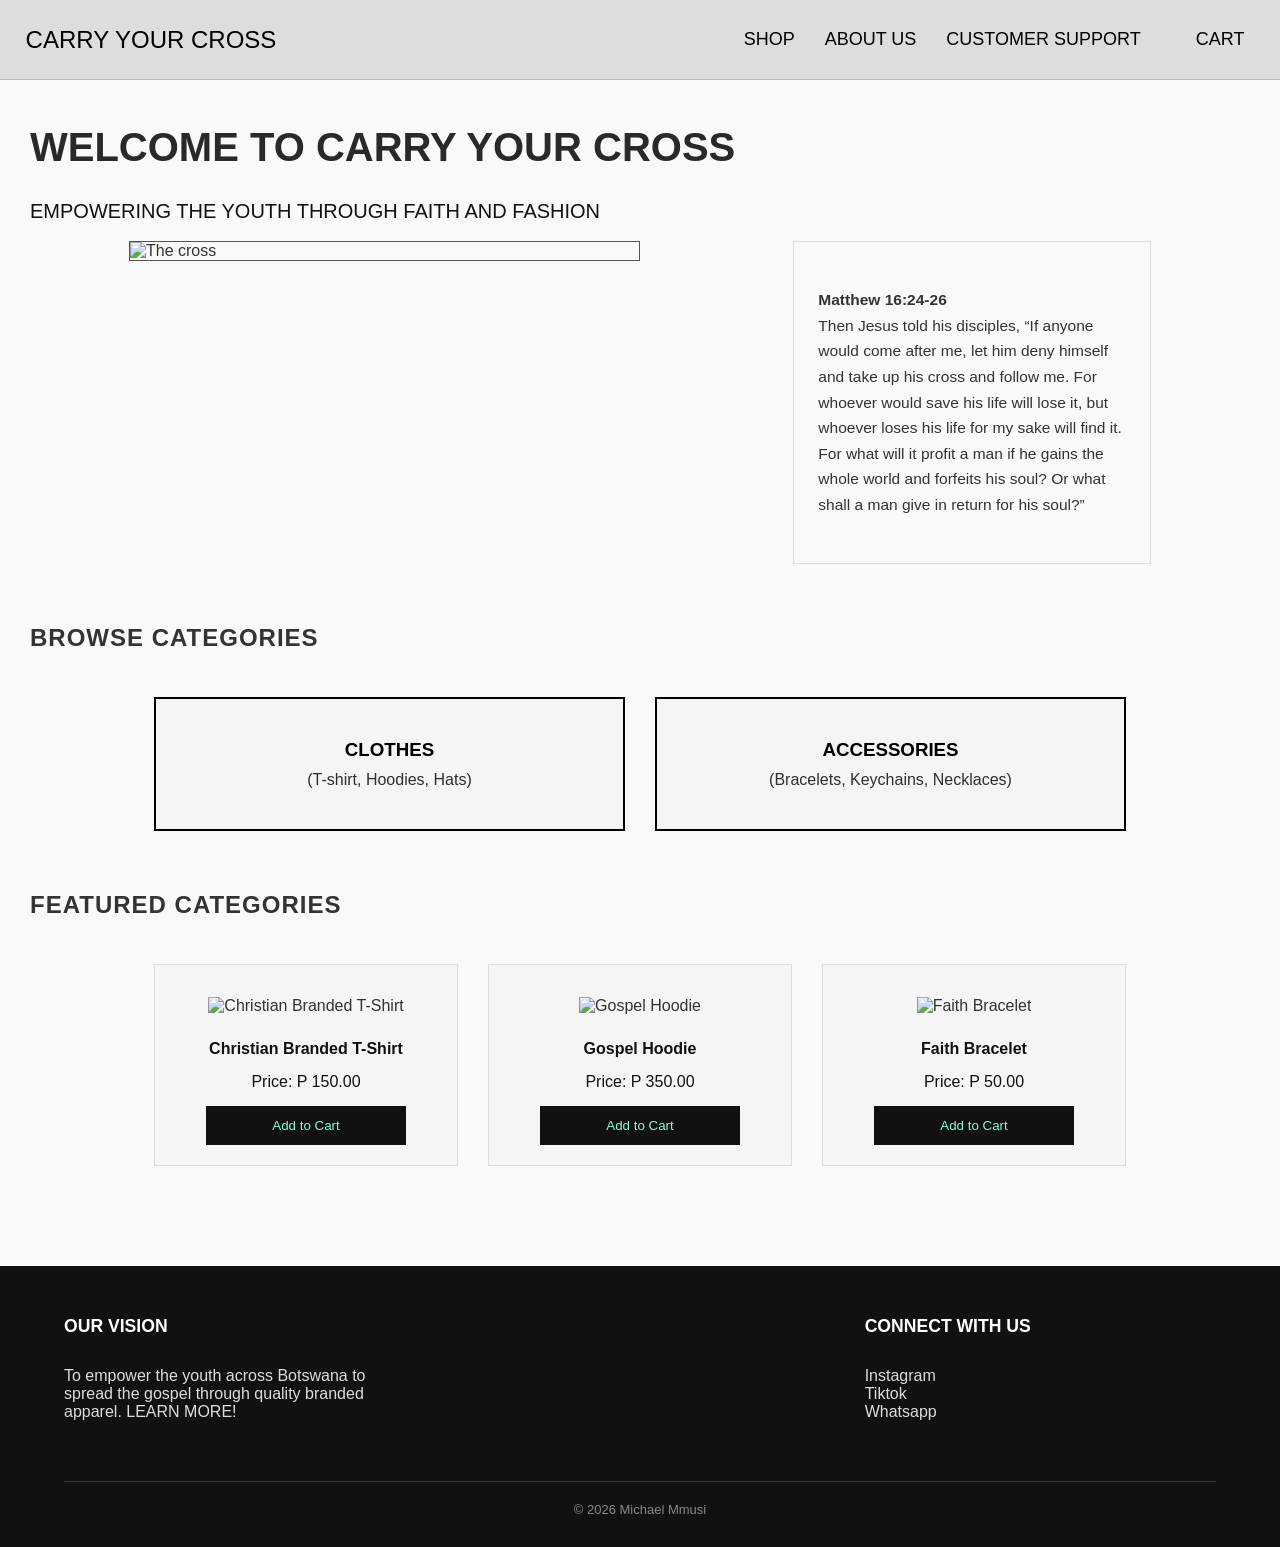
==== index.html @ c4ff5cf4 "add all pages" ====
<!DOCTYPE html>
<html lang="en">
<head>
    <meta charset="UTF-8">
    <meta name="viewport" content="width=device-width, initial-scale=1.0">
    <title>Carry Your Cross - Home</title>
    <link rel="stylesheet" href="styles.css">    
</head>
<body>
    <header>
        <div class="header-container">
            <a href="index.html" class="logo">CARRY YOUR CROSS</a>
            
            <nav>
                <a href="Store.html">SHOP</a> 
                <a href="about.html">ABOUT US</a> 
                <a href="contact us.html">CUSTOMER SUPPORT</a>
                <a href="cart.html" class="cart">CART</a>
            </nav>
        </div>
    </header>

    <main>
        <h1>WELCOME TO CARRY YOUR CROSS</h1>
        <p class="tagline">EMPOWERING THE YOUTH THROUGH FAITH AND FASHION</p><br>
        
        <div class="hero-container">
            <div class="image">
                <img src="C:\Users\user\OneDrive - Botswana Accountancy College\Desktop\WMD\WMDASSIGNMENT\Images\Cross.webp" alt="The cross" width="300" height="300">
            </div>
            <div class="verse">
                <b>Matthew 16:24-26</b>
                <p>Then Jesus told his disciples, “If anyone would come after me, let him deny himself and take up his cross and follow me. For whoever would save his life will lose it, but whoever loses his life for my sake will find it. For what will it profit a man if he gains the whole world and forfeits his soul? Or what shall a man give in return for his soul?”</p>
            </div>
        </div>
        
        <h2>BROWSE CATEGORIES</h2>
            <div class="categories">                
                <div class="category-box">
                  <a href="store.html#clothes">
                    <h3>CLOTHES</h3>
                    <p>(T-shirt, Hoodies, Hats)</p>
                  </a>  
                </div>

                <div class="category-box">
                  <a href="store.html#accessories">
                    <h3>ACCESSORIES</h3>
                    <p>(Bracelets, Keychains, Necklaces)</p>
                  </a>  
                </div>
 
            </div>

        <h2>FEATURED CATEGORIES</h2>
            <div class="featured">               
                <div class="product">
                    <img src="https://m.media-amazon.com/images/I/B1pppR4gVKL._CLa%7C2140%2C2000%7C915Tj%2BfC7iL.png%7C0%2C0%2C2140%2C2000%2B0.0%2C0.0%2C2140.0%2C2000.0_AC_UY1000_.png" alt="Christian Branded T-Shirt" height="300" width="300">
                    <b>Christian Branded T-Shirt</b>
                    <p>Price: P 150.00</p>
                    <button>Add to Cart</button>
                </div>
    


                <div class="product">
                    <img src="https://wethebelieversclothing.com/cdn/shop/files/35.png?v=1746621488&width=800" alt="Gospel Hoodie" height="300" width="300">
                    <b>Gospel Hoodie</b>
                    <p>Price: P 350.00</p>
                    <button>Add to Cart</button>
                </div>


                <div class="product">
                    <img src="https://elevatedfaith.com/cdn/shop/files/More-Faith-Letter-Bracelet_01_540x.jpg?v=1769193404" alt="Faith Bracelet" height="300" width="300">
                    <b>Faith Bracelet</b>
                    <p>Price: P 50.00</p>
                    <button>Add to Cart</button>
                </div>
    </main>

    <footer>
        <div class="footer-content">
            <div class="our-vision">
                <b>OUR VISION</b><br>
                To empower the youth across Botswana to spread the gospel through quality branded apparel. <a href="about.html">LEARN MORE!</a>
            </div>
            <div class="connect">
                <b>CONNECT WITH US</b><br>
                <a href="https://www.instagram.com/michael.mmusi/">Instagram<br>
                <a href="https://www.tiktok.com/@mothusi.mmusi">Tiktok</a><br>
                <a href="https://wa.me/26771760915">Whatsapp</a><br>
            </div>
        </div>
            <div class="copyright">        
                <a>&copy; 2026 Michael Mmusi</a>
            </div>
    </footer>
</body>
</html>
---- styles.css ----
* {
    margin: 0;
    padding: 0;
    box-sizing: border-box;
}

body {
    font-family: Arial, Helvetica, sans-serif;
    background-color: #f9f9f9;
    color: #333;
}


header {
    background-color: #ddd;
    border-bottom: 1px solid #b9b7b7;
    padding: 2%;
    margin: 0%;
    position:sticky;
    top: 0%;
}

.header-container {
    max-width: 1500px;
    display: flex;
    justify-content: space-between;
    align-items: center;
}

.logo {
    text-decoration: solid;
    font-weight: 500;
    font-size:x-large;
    font-family: 'Lucida Sans', 'Lucida Sans Regular', 'Lucida Grande', 'Lucida Sans Unicode', Geneva, Verdana, sans-serif;
    color: black;

}

nav {
    gap: 10px;
    display: flex;
    color: #333;
}

nav a {
    color:black;
    margin: 0 10px;
    font-family: 'Lucida Sans', 'Lucida Sans Regular', 'Lucida Grande', 'Lucida Sans Unicode', Geneva, Verdana, sans-serif;
    text-decoration: solid;
    font-size: large;

}

nav a:hover {
    font-weight: bold;
    text-decoration: overline
}

.cart {
    margin-left: 35px;
    display: flex;
}

.cart:hover {
    color: rgb(85, 83, 83);
}

h1 {
    margin: 45px 0 0 30px;
    COLOR: #2c2828;
   font-size: clamp(1.9rem, 5.5vw, 2.5rem);
}

.tagline {
    margin-top: 30px;
    margin-left: 30px;
    font-size: clamp(1.05rem, 3.8vw, 1.25rem);
    color: rgb(22, 16, 16);
}

.hero-container {
    display: flex;
    justify-content: space-between;
    gap: 50px;
    max-width: 1150px;
    margin: 0 auto 0px;
    padding: 0 5%;
    flex-wrap: wra2p;
}

.image {
    width: 50%;
    max-width: 1200px;
    height: 35%;
    border: rgb(85, 83, 83) 1px solid;
}

.image img {
    width: 100%;
    height: 100%;
    object-fit: cover;
}

.verse {
    width: 35%;
    max-width: 1200px;
    height: 50%;
    background-color: #f9f9f9;
    border: 1px solid #ddd;
    padding: 45px 24px;
    font-size: 0.97rem;
    line-height: 1.65;
    color: #333;
}

h2 {
    font-weight: 700;
    text-align:left;
    margin: 60px 0 45px 30px;
    letter-spacing: 1px;
}

.categories {
    display : grid;
    grid-template-columns: repeat(auto-fit, minmax(340px, 1fr));
    gap: 30px;
    width: 100%;
    max-width: 1100px;
    margin: 0 auto;
    padding: 0 5%;
}

.category-box {
    border: black solid 2px;
    background-color: whitesmoke;
    padding: 40px 25px;
    text-align: center;
    display: flex;
    justify-content: center;
    font-family: 'Lucida Sans', 'Lucida Sans Regular', 'Lucida Grande', 'Lucida Sans Unicode', Geneva, Verdana, sans-serif;
    transition: background 0.3s;
}

.category-box:hover {
    font-weight: 600;
    background-color: #f2eded;
}

.category-box a {
    text-decoration: none;
    color: black;
    display: block;
}

.category-box h3 {
    margin-bottom: 10px;
}

.category-box p {
    color: rgb(43, 47, 47);
}

.store-grid {
 display: grid;
 grid-template-columns: max-content(3);
 gap: 30px;
 max-width:1100px ;   
}

.featured {
    display: grid;
    grid-template-columns: repeat(auto-fit, minmax(280px, 1fr));
    gap:30px;
    max-width: 1100px;
    width: 100%;
    margin: 0 auto;
    padding: 0 5%;
}

.product {
    border: 1px solid #ddd;
    background-color: whitesmoke;
    padding: 20px 15px;
    text-align: center;
}

.product img {
    width: 100%;
    height: 260px;
    object-fit: contain;
    margin: 2px 2px 15px;
    padding: 10px;

}

.product b {
    display: block;
    color: #111;
    margin-bottom: 15px;
    font-size: medium;
}

.product p {
    font-weight:500;
    color:#111;
    margin-bottom: 15px;
    font-size: medium;

}

.product button {
    cursor: pointer;
    color: aquamarine;
    background-color: #111;
    padding: 12px 28px;
    font-weight: 500;
    border: none;
    max-width: 200px;
    width: 100%;
    transition: background 0.3s;
}

.product button:hover {
    background-color: #333;
    font-weight: 600;
}


footer {
    background-color: #111;
    color: #ddd;
    padding: 50px 5% 30px;
    margin-top: 100px;
    font-size: medium;
}

.footer-content {
    max-width: 1300px;
    width: 100%;
    margin: 0 auto;
    display: flex;
    justify-content: space-between;
    flex-wrap: wrap;
    gap: 39%;
}

.our-vision, .connect {
    flex: 1;
    min-width: 280px;
}

.our-vision b, .connect b {
    color: white;
    font-size: 1.1rem;
    display: block;
    margin-bottom: 12px;
}

.our-vision a, .connect a {
    color: #ddd;
    text-decoration: none;
}

.our-vision a:hover, .connect a:hover {
    color: white;
    text-decoration: underline;
}

.copyright {
    text-align: center;
    margin-top: 60px;
    padding-top: 20px;
    border-top: 1px solid #333;
    color: #888;
    font-size: small;
}
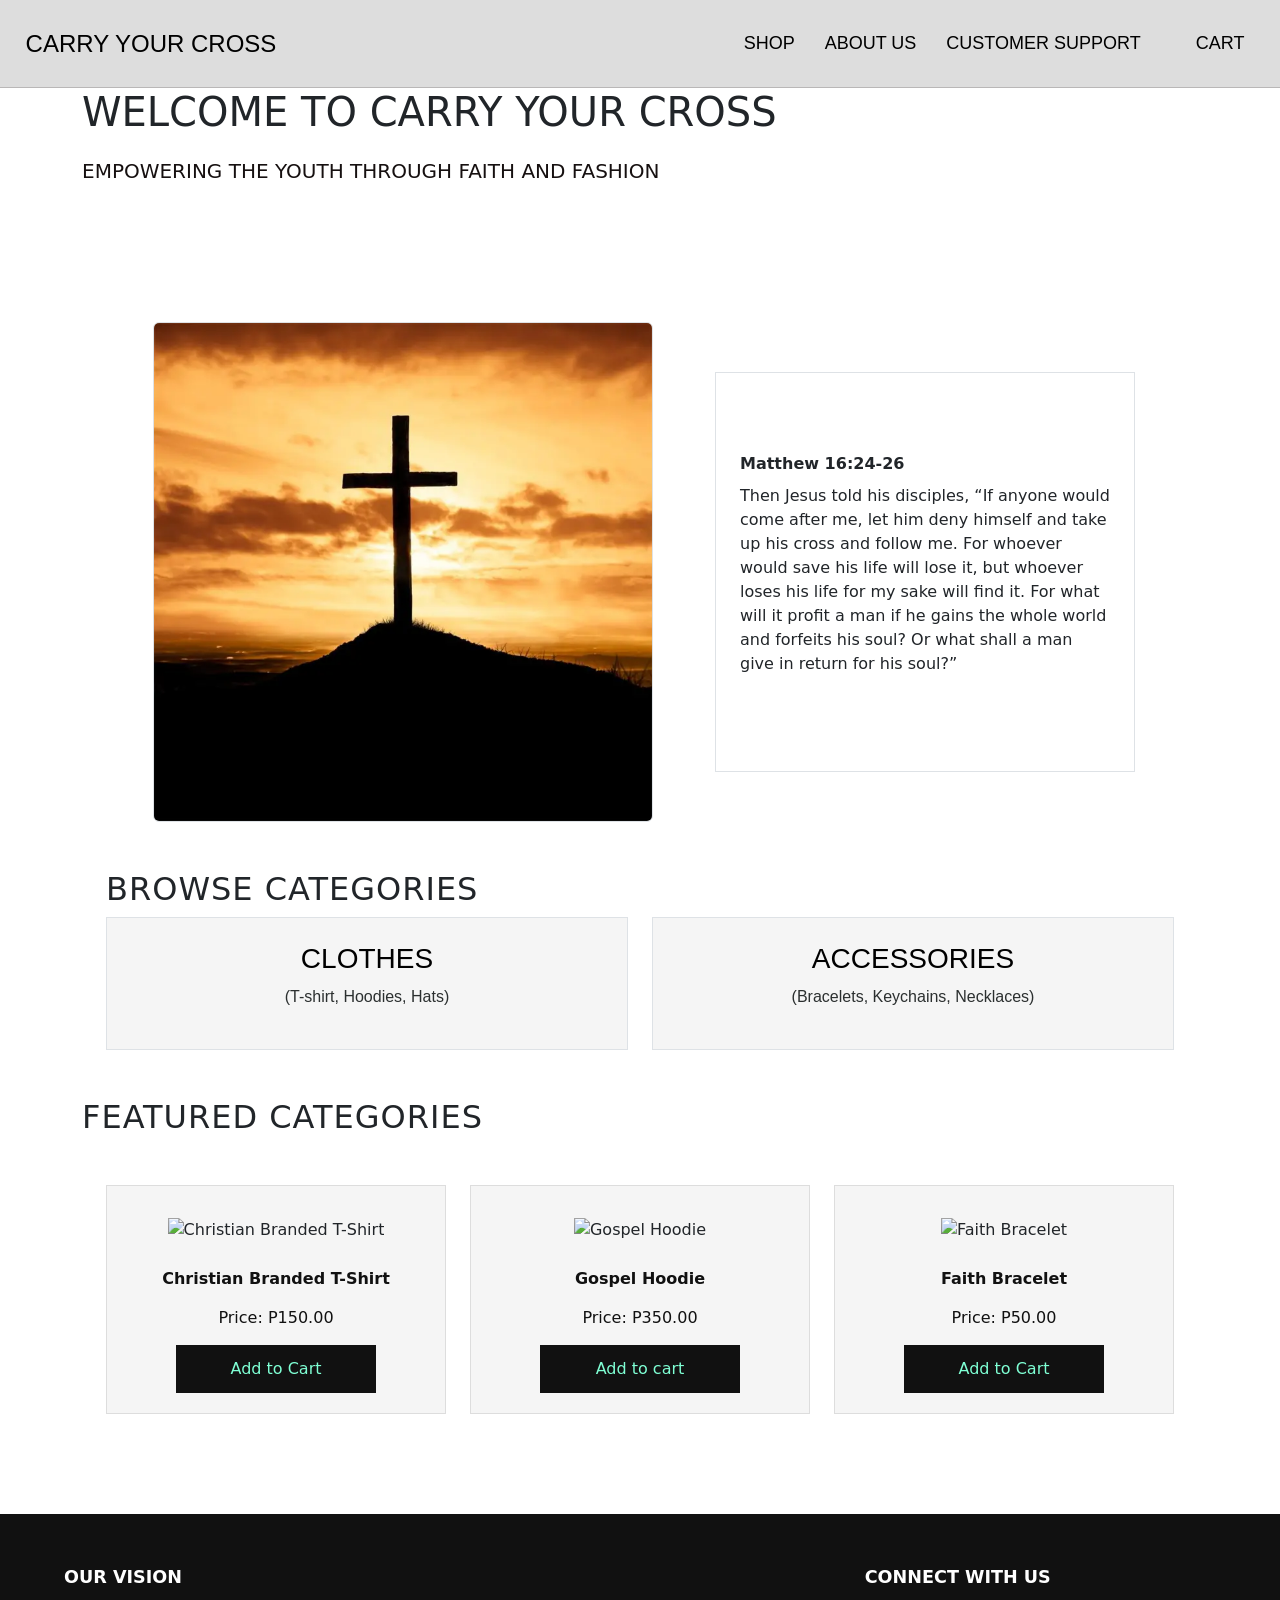
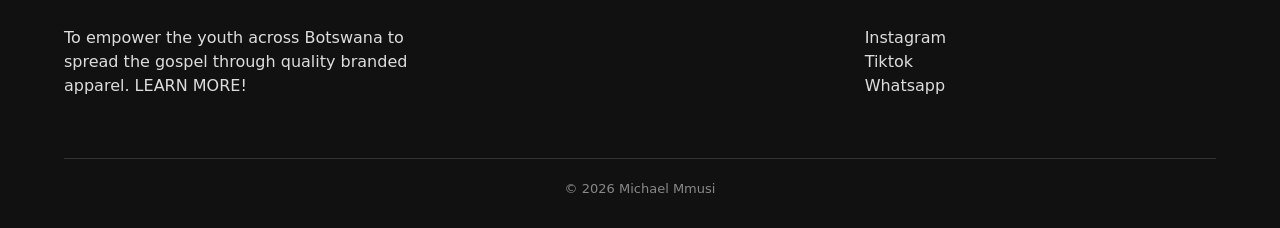
==== commit d62f8db7: "Add files via upload" ====
--- a/index.html
+++ b/index.html
@@ -1,100 +1,135 @@
-<!DOCTYPE html>
-<html lang="en">
-<head>
-    <meta charset="UTF-8">
-    <meta name="viewport" content="width=device-width, initial-scale=1.0">
-    <title>Carry Your Cross - Home</title>
-    <link rel="stylesheet" href="styles.css">    
-</head>
-<body>
-    <header>
-        <div class="header-container">
-            <a href="index.html" class="logo">CARRY YOUR CROSS</a>
-            
-            <nav>
-                <a href="Store.html">SHOP</a> 
-                <a href="about.html">ABOUT US</a> 
-                <a href="contact us.html">CUSTOMER SUPPORT</a>
-                <a href="cart.html" class="cart">CART</a>
-            </nav>
-        </div>
-    </header>
-
-    <main>
-        <h1>WELCOME TO CARRY YOUR CROSS</h1>
-        <p class="tagline">EMPOWERING THE YOUTH THROUGH FAITH AND FASHION</p><br>
-        
-        <div class="hero-container">
-            <div class="image">
-                <img src="C:\Users\user\OneDrive - Botswana Accountancy College\Desktop\WMD\WMDASSIGNMENT\Images\Cross.webp" alt="The cross" width="300" height="300">
-            </div>
-            <div class="verse">
-                <b>Matthew 16:24-26</b>
-                <p>Then Jesus told his disciples, “If anyone would come after me, let him deny himself and take up his cross and follow me. For whoever would save his life will lose it, but whoever loses his life for my sake will find it. For what will it profit a man if he gains the whole world and forfeits his soul? Or what shall a man give in return for his soul?”</p>
-            </div>
-        </div>
-        
-        <h2>BROWSE CATEGORIES</h2>
-            <div class="categories">                
-                <div class="category-box">
-                  <a href="store.html#clothes">
-                    <h3>CLOTHES</h3>
-                    <p>(T-shirt, Hoodies, Hats)</p>
-                  </a>  
-                </div>
-
-                <div class="category-box">
-                  <a href="store.html#accessories">
-                    <h3>ACCESSORIES</h3>
-                    <p>(Bracelets, Keychains, Necklaces)</p>
-                  </a>  
-                </div>
- 
-            </div>
-
-        <h2>FEATURED CATEGORIES</h2>
-            <div class="featured">               
-                <div class="product">
-                    <img src="https://m.media-amazon.com/images/I/B1pppR4gVKL._CLa%7C2140%2C2000%7C915Tj%2BfC7iL.png%7C0%2C0%2C2140%2C2000%2B0.0%2C0.0%2C2140.0%2C2000.0_AC_UY1000_.png" alt="Christian Branded T-Shirt" height="300" width="300">
-                    <b>Christian Branded T-Shirt</b>
-                    <p>Price: P 150.00</p>
-                    <button>Add to Cart</button>
-                </div>
-    
-
-
-                <div class="product">
-                    <img src="https://wethebelieversclothing.com/cdn/shop/files/35.png?v=1746621488&width=800" alt="Gospel Hoodie" height="300" width="300">
-                    <b>Gospel Hoodie</b>
-                    <p>Price: P 350.00</p>
-                    <button>Add to Cart</button>
-                </div>
-
-
-                <div class="product">
-                    <img src="https://elevatedfaith.com/cdn/shop/files/More-Faith-Letter-Bracelet_01_540x.jpg?v=1769193404" alt="Faith Bracelet" height="300" width="300">
-                    <b>Faith Bracelet</b>
-                    <p>Price: P 50.00</p>
-                    <button>Add to Cart</button>
-                </div>
-    </main>
-
-    <footer>
-        <div class="footer-content">
-            <div class="our-vision">
-                <b>OUR VISION</b><br>
-                To empower the youth across Botswana to spread the gospel through quality branded apparel. <a href="about.html">LEARN MORE!</a>
-            </div>
-            <div class="connect">
-                <b>CONNECT WITH US</b><br>
-                <a href="https://www.instagram.com/michael.mmusi/">Instagram<br>
-                <a href="https://www.tiktok.com/@mothusi.mmusi">Tiktok</a><br>
-                <a href="https://wa.me/26771760915">Whatsapp</a><br>
-            </div>
-        </div>
-            <div class="copyright">        
-                <a>&copy; 2026 Michael Mmusi</a>
-            </div>
-    </footer>
-</body>
+<!DOCTYPE html>
+<html lang="en">
+<head>
+    <meta charset="UTF-8">
+    <meta name="viewport" content="width=device-width, initial-scale=1.0">
+    <title>Carry Your Cross - Home</title>
+    <link rel="stylesheet" href="styles.css">  
+    <link href="https://cdn.jsdelivr.net/npm/bootstrap@5.3.0/dist/css/bootstrap.min.css" rel="stylesheet">
+</head>
+<body>
+    <header>
+        <div class="header-container">
+            <a href="index.html" class="logo">CARRY YOUR CROSS</a>
+            
+            <nav>
+                <a href="Store.html">SHOP</a> 
+                <a href="about.html">ABOUT US</a> 
+                <a href="contact-us.html">CUSTOMER SUPPORT</a>
+                <a href="Cart.html" class="cart">CART</a>
+            </nav>
+        </div>
+    </header>
+
+<main>
+    <div class="container">
+    <h1>WELCOME TO CARRY YOUR CROSS</h1>
+    <p class="tagline">EMPOWERING THE YOUTH THROUGH FAITH AND FASHION</p><br>
+   <div class="container my-5">  
+    <div class="row align-items-center my-5 g-5 justify-content-center">
+        <div class="col-12 col-md-6 text-center">
+            <img src="Images/Cross.webp"
+                 alt="The cross"
+                 class="img-fluid rounded border"
+                 style="max-height:500px; object-fit:cover;">
+        </div>
+
+        <div class="col-12 col-md-5">
+            <div class="verse p-4 border bg-white d-flex flex-column justify-content-center mx-auto"
+             style="min-height:400px; max-width:420px;">
+                <b>Matthew 16:24-26</b>
+                <p class="mt-2">
+                    Then Jesus told his disciples, “If anyone would come after me, let him deny himself and take up his cross
+                    and follow me. For whoever would save his life will lose it, but whoever loses his life for my sake will find it.
+                    For what will it profit a man if he gains the whole world and forfeits his soul? Or what shall a man give in
+                    return for his soul?”
+                </p>
+            </div>
+        </div>
+    </div>        
+</div>     
+
+  <div class="container my-5 px-4">
+    <h2>BROWSE CATEGORIES</h2>
+    <div class="row g-4">                
+        <div class="col-12 col-md-6">
+            <div class="category-box text-center p-4 border">
+                <a href="store.html#clothes">
+                    <h3>CLOTHES</h3>
+                    <p>(T-shirt, Hoodies, Hats)</p>
+                </a>
+            </div>
+        </div>
+
+        <div class="col-12 col-md-6">
+            <div class="category-box text-center p-4 border">
+                <a href="store.html#accessories">
+                    <h3>ACCESSORIES</h3>
+                    <p>(Bracelets, Keychains, Necklaces)</p>
+                </a>
+            </div>
+        </div>
+    </div>
+  </div>
+
+    <h2>FEATURED CATEGORIES</h2>
+    <div class="container my-5 px-4">
+        <div class="row g-4">
+            <div class="col-12 col-sm-6 col-md-4">               
+                <div class="product">
+                    <img src="https://m.media-amazon.com/images/I/B1pppR4gVKL._CLa%7C2140%2C2000%7C915Tj%2BfC7iL.png%7C0%2C0%2C2140%2C2000%2B0.0%2C0.0%2C2140.0%2C2000.0_AC_UY1000_.png" alt="Christian Branded T-Shirt" height="300" width="300">
+                    <b>Christian Branded T-Shirt</b>
+                    <p>Price: P150.00</p>
+                    <button class="addtocart"
+                            data-name="Christian Branded T-Shirt"
+                            data-price="150">Add to Cart</button>
+                </div>
+            </div>
+
+            <div class="col-12 col-sm-6 col-md-4">
+                <div class="product">
+                    <img src="https://wethebelieversclothing.com/cdn/shop/files/35.png?v=1746621488&width=800" alt="Gospel Hoodie" height="300" width="300">
+                    <b>Gospel Hoodie</b>
+                    <p>Price: P350.00</p>
+                    <button class="addtocart"
+                            data-name="Gospel Hoodie"
+                            data-price="350">Add to cart</button>
+                </div>
+            </div>
+
+            <div class="col-12 col-sm-6 col-md-4">
+                <div class="product">
+                    <img src="https://elevatedfaith.com/cdn/shop/files/More-Faith-Letter-Bracelet_01_540x.jpg?v=1769193404" alt="Faith Bracelet" height="300" width="300">
+                    <b>Faith Bracelet</b>
+                    <p>Price: P50.00</p>
+                    <button class="addtocart"
+                            data-name="Faith Bracelet"
+                            data-price="50">Add to Cart</button>
+                </div>
+            </div>
+        </div>
+    </main>
+
+    <footer>
+        <div class="footer-content">
+            <div class="our-vision">
+                <b>OUR VISION</b><br>
+                To empower the youth across Botswana to spread the gospel through quality branded apparel. <a href="about.html">LEARN MORE!</a>
+            </div>
+            <div class="connect">
+                <b>CONNECT WITH US</b><br>
+                <a href="https://www.instagram.com/michael.mmusi/">Instagram<br>
+                <a href="https://www.tiktok.com/@mothusi.mmusi">Tiktok</a><br>
+                <a href="https://wa.me/26771760915">Whatsapp</a><br>
+            </div>
+        </div>
+            <div class="copyright">        
+                <a>&copy; 2026 Michael Mmusi</a>
+            </div>
+    </footer>
+
+        <script src="https://cdn.jsdelivr.net/npm/@popperjs/core@2.11.6/dist/umd/popper.min.js"></script>
+        <script src="https://cdn.jsdelivr.net/npm/bootstrap@5.3.0/dist/js/bootstrap.min.js"></script>
+        <script src="script.js"></script>
+</body>
 </html>
--- a/styles.css
+++ b/styles.css
@@ -1,276 +1,289 @@
-* {
-    margin: 0;
-    padding: 0;
-    box-sizing: border-box;
-}
-
-body {
-    font-family: Arial, Helvetica, sans-serif;
-    background-color: #f9f9f9;
-    color: #333;
-}
-
-
-header {
-    background-color: #ddd;
-    border-bottom: 1px solid #b9b7b7;
-    padding: 2%;
-    margin: 0%;
-    position:sticky;
-    top: 0%;
-}
-
-.header-container {
-    max-width: 1500px;
-    display: flex;
-    justify-content: space-between;
-    align-items: center;
-}
-
-.logo {
-    text-decoration: solid;
-    font-weight: 500;
-    font-size:x-large;
-    font-family: 'Lucida Sans', 'Lucida Sans Regular', 'Lucida Grande', 'Lucida Sans Unicode', Geneva, Verdana, sans-serif;
-    color: black;
-
-}
-
-nav {
-    gap: 10px;
-    display: flex;
-    color: #333;
-}
-
-nav a {
-    color:black;
-    margin: 0 10px;
-    font-family: 'Lucida Sans', 'Lucida Sans Regular', 'Lucida Grande', 'Lucida Sans Unicode', Geneva, Verdana, sans-serif;
-    text-decoration: solid;
-    font-size: large;
-
-}
-
-nav a:hover {
-    font-weight: bold;
-    text-decoration: overline
-}
-
-.cart {
-    margin-left: 35px;
-    display: flex;
-}
-
-.cart:hover {
-    color: rgb(85, 83, 83);
-}
-
-h1 {
-    margin: 45px 0 0 30px;
-    COLOR: #2c2828;
-   font-size: clamp(1.9rem, 5.5vw, 2.5rem);
-}
-
-.tagline {
-    margin-top: 30px;
-    margin-left: 30px;
-    font-size: clamp(1.05rem, 3.8vw, 1.25rem);
-    color: rgb(22, 16, 16);
-}
-
-.hero-container {
-    display: flex;
-    justify-content: space-between;
-    gap: 50px;
-    max-width: 1150px;
-    margin: 0 auto 0px;
-    padding: 0 5%;
-    flex-wrap: wra2p;
-}
-
-.image {
-    width: 50%;
-    max-width: 1200px;
-    height: 35%;
-    border: rgb(85, 83, 83) 1px solid;
-}
-
-.image img {
-    width: 100%;
-    height: 100%;
-    object-fit: cover;
-}
-
-.verse {
-    width: 35%;
-    max-width: 1200px;
-    height: 50%;
-    background-color: #f9f9f9;
-    border: 1px solid #ddd;
-    padding: 45px 24px;
-    font-size: 0.97rem;
-    line-height: 1.65;
-    color: #333;
-}
-
-h2 {
-    font-weight: 700;
-    text-align:left;
-    margin: 60px 0 45px 30px;
-    letter-spacing: 1px;
-}
-
-.categories {
-    display : grid;
-    grid-template-columns: repeat(auto-fit, minmax(340px, 1fr));
-    gap: 30px;
-    width: 100%;
-    max-width: 1100px;
-    margin: 0 auto;
-    padding: 0 5%;
-}
-
-.category-box {
-    border: black solid 2px;
-    background-color: whitesmoke;
-    padding: 40px 25px;
-    text-align: center;
-    display: flex;
-    justify-content: center;
-    font-family: 'Lucida Sans', 'Lucida Sans Regular', 'Lucida Grande', 'Lucida Sans Unicode', Geneva, Verdana, sans-serif;
-    transition: background 0.3s;
-}
-
-.category-box:hover {
-    font-weight: 600;
-    background-color: #f2eded;
-}
-
-.category-box a {
-    text-decoration: none;
-    color: black;
-    display: block;
-}
-
-.category-box h3 {
-    margin-bottom: 10px;
-}
-
-.category-box p {
-    color: rgb(43, 47, 47);
-}
-
-.store-grid {
- display: grid;
- grid-template-columns: max-content(3);
- gap: 30px;
- max-width:1100px ;   
-}
-
-.featured {
-    display: grid;
-    grid-template-columns: repeat(auto-fit, minmax(280px, 1fr));
-    gap:30px;
-    max-width: 1100px;
-    width: 100%;
-    margin: 0 auto;
-    padding: 0 5%;
-}
-
-.product {
-    border: 1px solid #ddd;
-    background-color: whitesmoke;
-    padding: 20px 15px;
-    text-align: center;
-}
-
-.product img {
-    width: 100%;
-    height: 260px;
-    object-fit: contain;
-    margin: 2px 2px 15px;
-    padding: 10px;
-
-}
-
-.product b {
-    display: block;
-    color: #111;
-    margin-bottom: 15px;
-    font-size: medium;
-}
-
-.product p {
-    font-weight:500;
-    color:#111;
-    margin-bottom: 15px;
-    font-size: medium;
-
-}
-
-.product button {
-    cursor: pointer;
-    color: aquamarine;
-    background-color: #111;
-    padding: 12px 28px;
-    font-weight: 500;
-    border: none;
-    max-width: 200px;
-    width: 100%;
-    transition: background 0.3s;
-}
-
-.product button:hover {
-    background-color: #333;
-    font-weight: 600;
-}
-
-
-footer {
-    background-color: #111;
-    color: #ddd;
-    padding: 50px 5% 30px;
-    margin-top: 100px;
-    font-size: medium;
-}
-
-.footer-content {
-    max-width: 1300px;
-    width: 100%;
-    margin: 0 auto;
-    display: flex;
-    justify-content: space-between;
-    flex-wrap: wrap;
-    gap: 39%;
-}
-
-.our-vision, .connect {
-    flex: 1;
-    min-width: 280px;
-}
-
-.our-vision b, .connect b {
-    color: white;
-    font-size: 1.1rem;
-    display: block;
-    margin-bottom: 12px;
-}
-
-.our-vision a, .connect a {
-    color: #ddd;
-    text-decoration: none;
-}
-
-.our-vision a:hover, .connect a:hover {
-    color: white;
-    text-decoration: underline;
-}
-
-.copyright {
-    text-align: center;
-    margin-top: 60px;
-    padding-top: 20px;
-    border-top: 1px solid #333;
-    color: #888;
-    font-size: small;
-}
+* {
+    margin: 0;
+    padding: 0;
+    box-sizing: border-box;
+}
+
+body {
+    font-family: Arial, Helvetica, sans-serif;
+    background-color: #f9f9f9;
+    color: #333;
+}
+
+
+header {
+    background-color: #ddd;
+    border-bottom: 1px solid #b9b7b7;
+    padding: 2%;
+    margin: 0%;
+    position:sticky;
+    top: 0%;
+}
+
+.header-container {
+    max-width: 1500px;
+    display: flex;
+    flex-wrap: wrap;
+    gap: 10px;
+    justify-content: space-between;
+    align-items: center;
+}
+
+.logo {
+    text-decoration: solid;
+    font-weight: 500;
+    font-size:x-large;
+    font-family: 'Lucida Sans', 'Lucida Sans Regular', 'Lucida Grande', 'Lucida Sans Unicode', Geneva, Verdana, sans-serif;
+    color: black;
+
+}
+
+nav {
+    gap: 10px;
+    display: flex;
+    flex-wrap: wrap;
+    color: #333;
+}
+
+nav a {
+    color:black;
+    margin: 0 10px;
+    font-family: 'Lucida Sans', 'Lucida Sans Regular', 'Lucida Grande', 'Lucida Sans Unicode', Geneva, Verdana, sans-serif;
+    text-decoration: solid;
+    font-size: large;
+
+}
+
+nav a:hover {
+    font-weight: bold;
+    text-decoration: overline
+}
+
+.cart {
+    margin-left: 35px;
+    display: flex;
+}
+
+.cart:hover {
+    color: rgb(85, 83, 83);
+}
+
+h1 {
+    COLOR: #2c2828;
+   font-size: clamp(1.9rem, 5.5vw, 2.5rem);
+   margin: 45px 0 0;
+}
+
+.tagline {
+    margin-top: 30px;
+    font-size: clamp(1.05rem, 3.8vw, 1.25rem);
+    color: rgb(22, 16, 16);
+    margin-top: 20px;
+}
+
+
+h2 {
+    font-weight: 700;
+    text-align:left;
+    letter-spacing: 1px;
+    margin: 60px 0 30px 0;
+}
+
+#cartTable {
+    background-color: #fff;
+    border: 1px solid #ddd;
+    width: 100%;
+    border-collapse: collapse;
+}
+#cartTable th {
+    background-color: #f2f2f2;
+    font-weight: 600;
+}
+#cartTable td, #cartTable th {
+    padding: 12px;
+    text-align: center;
+    border: 1px solid #ddd;
+}
+#cartTable tbody tr:hover {
+    background-color: #f9f9f9;
+}
+
+.summary-box button {
+    cursor: pointer;
+    background-color: #111;
+    color: aquamarine;
+    padding: 12px 28px;
+    font-weight: 500;
+    border: none;
+    width: 100%;
+    margin-bottom: 10px;
+    transition: background 0.3s;
+    border-radius: 4px;
+}
+
+.summary-box p {
+    margin-bottom: 20px;
+    font-size: 1.1rem;
+}
+.summary-box button {
+    display: block;
+    width: 100%;
+    margin-bottom: 10px;
+    padding: 12px;
+    font-size: 1rem;
+    cursor: pointer;
+    border-radius: 4px;
+}
+
+.summary-box button:hover {
+    background-color: #333;
+    font-weight: 600;
+}
+
+.summary-box .btn-primary {
+    background-color: #111;
+    border: none;
+    color: aquamarine;
+}
+.summary-box .btn-primary:hover {
+    background-color: #333;
+}
+
+.summary-box .btn-outline-danger {
+    background-color: transparent;
+    border: 2px solid #dc3545;
+    color: #dc3545;
+}
+
+.summary-box .btn-outline-danger:hover {
+    background-color: #dc3545;
+    color: #fff;
+}
+
+.category-box {
+    border: black solid 2px;
+    background-color: whitesmoke;
+    padding: 40px 25px;
+    text-align: center;
+    display: flex;
+    justify-content: center;
+    font-family: 'Lucida Sans', 'Lucida Sans Regular', 'Lucida Grande', 'Lucida Sans Unicode', Geneva, Verdana, sans-serif;
+    transition: background 0.3s;
+}
+
+.category-box:hover {
+    font-weight: 600;
+    background-color: #f2eded;
+}
+
+.category-box a {
+    text-decoration: none;
+    color: black;
+    display: block;
+}
+
+.category-box h3 {
+    margin-bottom: 10px;
+}
+
+.category-box p {
+    color: rgb(43, 47, 47);
+}
+
+.product {
+    border: 1px solid #ddd;
+    background-color: whitesmoke;
+    padding: 20px 15px;
+    text-align: center;
+}
+
+.product img {
+    width: 100%;
+    height: 260px;
+    object-fit: contain;
+    margin: 2px 2px 15px;
+    padding: 10px;
+
+}
+
+.product b {
+    display: block;
+    color: #111;
+    margin-bottom: 15px;
+    font-size: medium;
+}
+
+.product p {
+    font-weight:500;
+    color:#111;
+    margin-bottom: 15px;
+    font-size: medium;
+
+}
+
+.product button {
+    cursor: pointer;
+    color: aquamarine;
+    background-color: #111;
+    padding: 12px 28px;
+    font-weight: 500;
+    border: none;
+    max-width: 200px;
+    width: 100%;
+    transition: background 0.3s;
+}
+
+.product button:hover {
+    background-color: #333;
+    font-weight: 600;
+}
+
+
+footer {
+    background-color: #111;
+    color: #ddd;
+    padding: 50px 5% 30px;
+    margin-top: 100px;
+    font-size: medium;
+}
+
+.footer-content {
+    max-width: 1300px;
+    width: 100%;
+    margin: 0 auto;
+    display: flex;
+    justify-content: space-between;
+    flex-wrap: wrap;
+    gap: 39%;
+}
+
+.our-vision, .connect {
+    flex: 1;
+    min-width: 280px;
+}
+
+.our-vision b, .connect b {
+    color: white;
+    font-size: 1.1rem;
+    display: block;
+    margin-bottom: 12px;
+}
+
+.our-vision a, .connect a {
+    color: #ddd;
+    text-decoration: none;
+}
+
+.our-vision a:hover, .connect a:hover {
+    color: white;
+    text-decoration: underline;
+}
+
+.copyright {
+    text-align: center;
+    margin-top: 60px;
+    padding-top: 20px;
+    border-top: 1px solid #333;
+    color: #888;
+    font-size: small;
+}
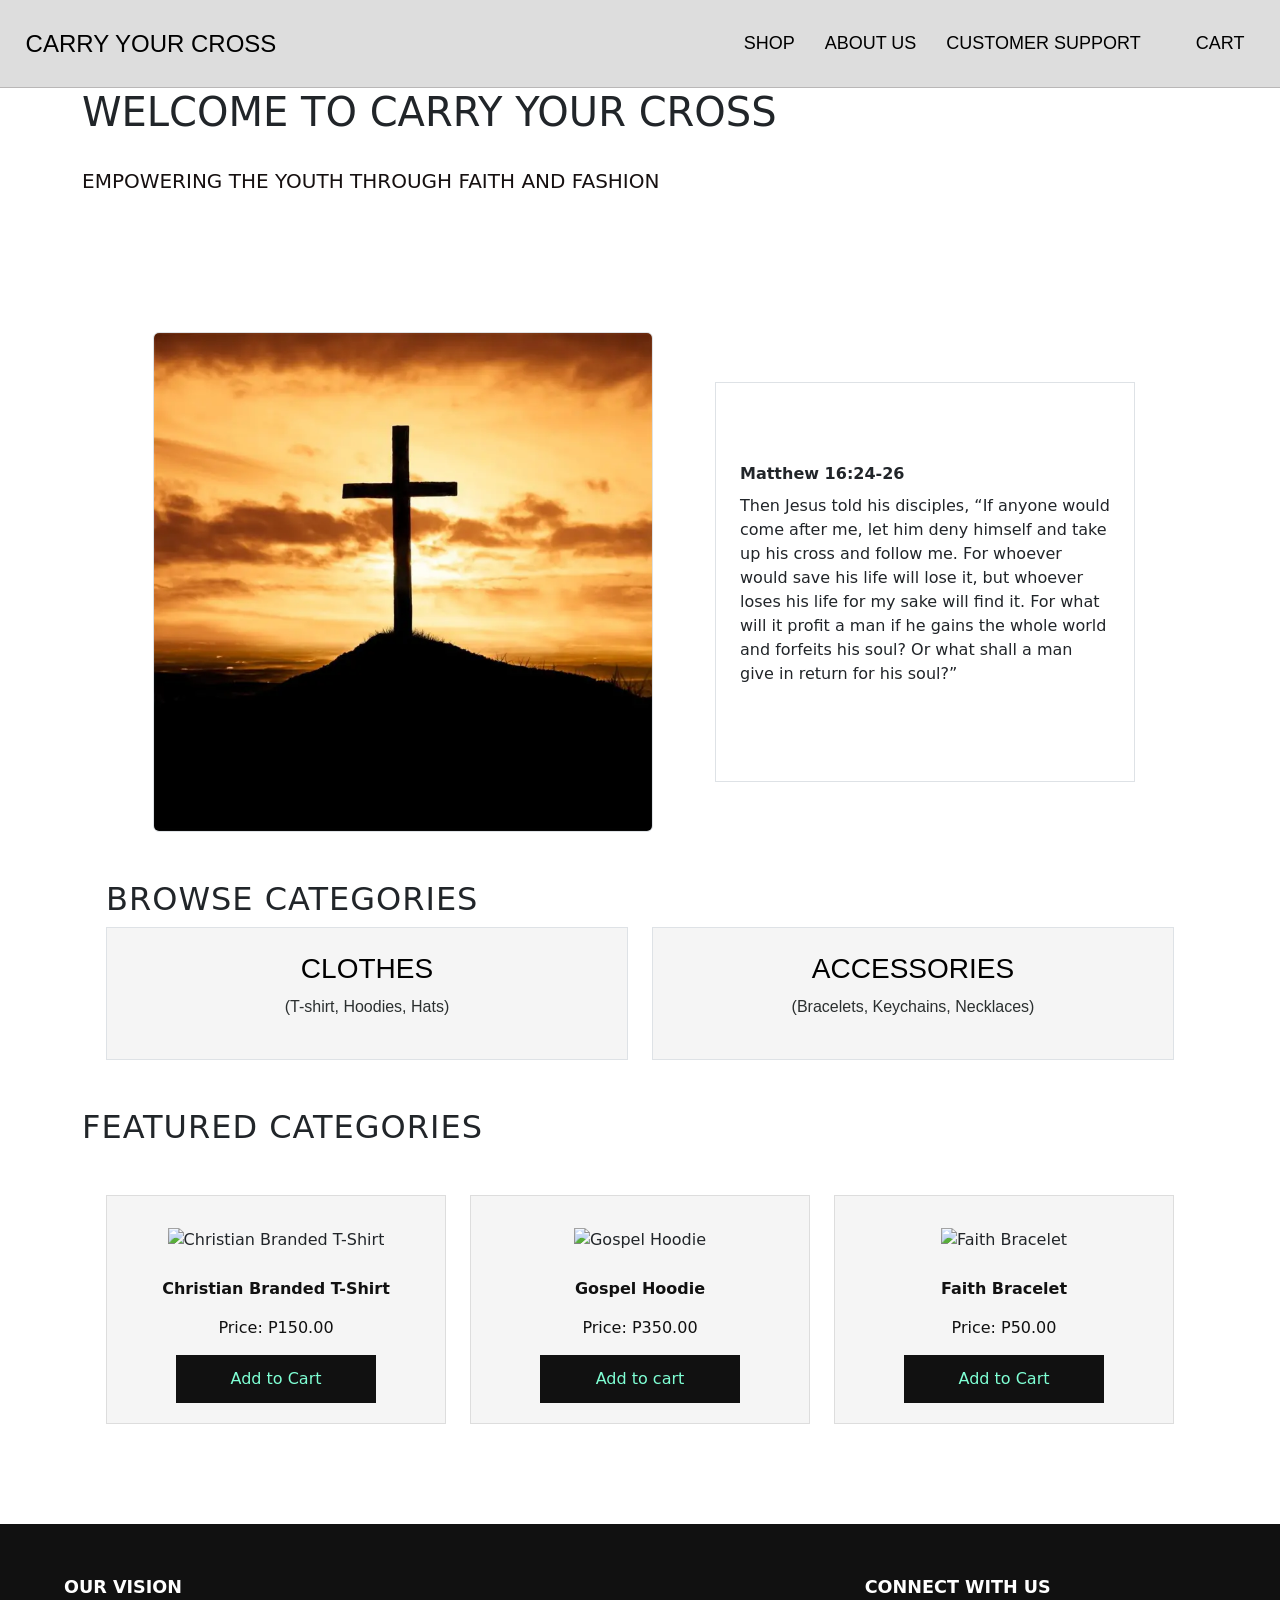
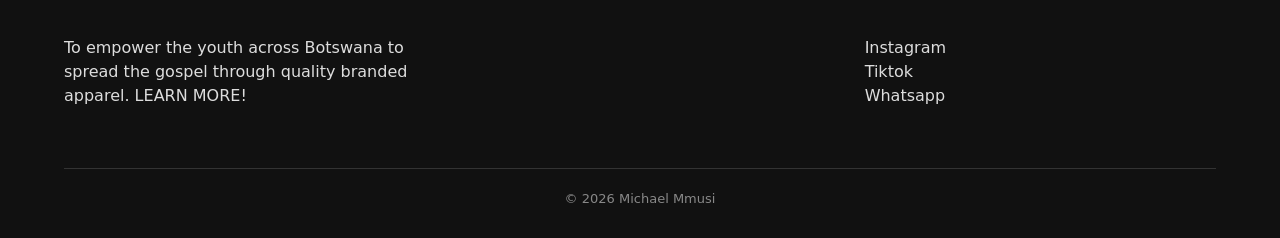
==== commit 3651ea96: "final updates before test" ====
--- a/index.html
+++ b/index.html
@@ -1,135 +1,135 @@
-<!DOCTYPE html>
-<html lang="en">
-<head>
-    <meta charset="UTF-8">
-    <meta name="viewport" content="width=device-width, initial-scale=1.0">
-    <title>Carry Your Cross - Home</title>
-    <link rel="stylesheet" href="styles.css">  
-    <link href="https://cdn.jsdelivr.net/npm/bootstrap@5.3.0/dist/css/bootstrap.min.css" rel="stylesheet">
-</head>
-<body>
-    <header>
-        <div class="header-container">
-            <a href="index.html" class="logo">CARRY YOUR CROSS</a>
-            
-            <nav>
-                <a href="Store.html">SHOP</a> 
-                <a href="about.html">ABOUT US</a> 
-                <a href="contact-us.html">CUSTOMER SUPPORT</a>
-                <a href="Cart.html" class="cart">CART</a>
-            </nav>
-        </div>
-    </header>
-
-<main>
-    <div class="container">
-    <h1>WELCOME TO CARRY YOUR CROSS</h1>
-    <p class="tagline">EMPOWERING THE YOUTH THROUGH FAITH AND FASHION</p><br>
-   <div class="container my-5">  
-    <div class="row align-items-center my-5 g-5 justify-content-center">
-        <div class="col-12 col-md-6 text-center">
-            <img src="Images/Cross.webp"
-                 alt="The cross"
-                 class="img-fluid rounded border"
-                 style="max-height:500px; object-fit:cover;">
-        </div>
-
-        <div class="col-12 col-md-5">
-            <div class="verse p-4 border bg-white d-flex flex-column justify-content-center mx-auto"
-             style="min-height:400px; max-width:420px;">
-                <b>Matthew 16:24-26</b>
-                <p class="mt-2">
-                    Then Jesus told his disciples, “If anyone would come after me, let him deny himself and take up his cross
-                    and follow me. For whoever would save his life will lose it, but whoever loses his life for my sake will find it.
-                    For what will it profit a man if he gains the whole world and forfeits his soul? Or what shall a man give in
-                    return for his soul?”
-                </p>
-            </div>
-        </div>
-    </div>        
-</div>     
-
-  <div class="container my-5 px-4">
-    <h2>BROWSE CATEGORIES</h2>
-    <div class="row g-4">                
-        <div class="col-12 col-md-6">
-            <div class="category-box text-center p-4 border">
-                <a href="store.html#clothes">
-                    <h3>CLOTHES</h3>
-                    <p>(T-shirt, Hoodies, Hats)</p>
-                </a>
-            </div>
-        </div>
-
-        <div class="col-12 col-md-6">
-            <div class="category-box text-center p-4 border">
-                <a href="store.html#accessories">
-                    <h3>ACCESSORIES</h3>
-                    <p>(Bracelets, Keychains, Necklaces)</p>
-                </a>
-            </div>
-        </div>
-    </div>
-  </div>
-
-    <h2>FEATURED CATEGORIES</h2>
-    <div class="container my-5 px-4">
-        <div class="row g-4">
-            <div class="col-12 col-sm-6 col-md-4">               
-                <div class="product">
-                    <img src="https://m.media-amazon.com/images/I/B1pppR4gVKL._CLa%7C2140%2C2000%7C915Tj%2BfC7iL.png%7C0%2C0%2C2140%2C2000%2B0.0%2C0.0%2C2140.0%2C2000.0_AC_UY1000_.png" alt="Christian Branded T-Shirt" height="300" width="300">
-                    <b>Christian Branded T-Shirt</b>
-                    <p>Price: P150.00</p>
-                    <button class="addtocart"
-                            data-name="Christian Branded T-Shirt"
-                            data-price="150">Add to Cart</button>
-                </div>
-            </div>
-
-            <div class="col-12 col-sm-6 col-md-4">
-                <div class="product">
-                    <img src="https://wethebelieversclothing.com/cdn/shop/files/35.png?v=1746621488&width=800" alt="Gospel Hoodie" height="300" width="300">
-                    <b>Gospel Hoodie</b>
-                    <p>Price: P350.00</p>
-                    <button class="addtocart"
-                            data-name="Gospel Hoodie"
-                            data-price="350">Add to cart</button>
-                </div>
-            </div>
-
-            <div class="col-12 col-sm-6 col-md-4">
-                <div class="product">
-                    <img src="https://elevatedfaith.com/cdn/shop/files/More-Faith-Letter-Bracelet_01_540x.jpg?v=1769193404" alt="Faith Bracelet" height="300" width="300">
-                    <b>Faith Bracelet</b>
-                    <p>Price: P50.00</p>
-                    <button class="addtocart"
-                            data-name="Faith Bracelet"
-                            data-price="50">Add to Cart</button>
-                </div>
-            </div>
-        </div>
-    </main>
-
-    <footer>
-        <div class="footer-content">
-            <div class="our-vision">
-                <b>OUR VISION</b><br>
-                To empower the youth across Botswana to spread the gospel through quality branded apparel. <a href="about.html">LEARN MORE!</a>
-            </div>
-            <div class="connect">
-                <b>CONNECT WITH US</b><br>
-                <a href="https://www.instagram.com/michael.mmusi/">Instagram<br>
-                <a href="https://www.tiktok.com/@mothusi.mmusi">Tiktok</a><br>
-                <a href="https://wa.me/26771760915">Whatsapp</a><br>
-            </div>
-        </div>
-            <div class="copyright">        
-                <a>&copy; 2026 Michael Mmusi</a>
-            </div>
-    </footer>
-
-        <script src="https://cdn.jsdelivr.net/npm/@popperjs/core@2.11.6/dist/umd/popper.min.js"></script>
-        <script src="https://cdn.jsdelivr.net/npm/bootstrap@5.3.0/dist/js/bootstrap.min.js"></script>
-        <script src="script.js"></script>
-</body>
+<!DOCTYPE html>
+<html lang="en">
+<head>
+    <meta charset="UTF-8">
+    <meta name="viewport" content="width=device-width, initial-scale=1.0">
+    <title>Carry Your Cross - Home</title>
+    <link rel="stylesheet" href="styles.css">  
+    <link href="https://cdn.jsdelivr.net/npm/bootstrap@5.3.0/dist/css/bootstrap.min.css" rel="stylesheet">
+</head>
+<body>
+    <header>
+        <div class="header-container">
+            <a href="index.html" class="logo">CARRY YOUR CROSS</a>
+            
+            <nav>
+                <a href="Store.html">SHOP</a> 
+                <a href="about.html">ABOUT US</a> 
+                <a href="contact-us.html">CUSTOMER SUPPORT</a>
+                <a href="Cart.html" class="cart">CART</a>
+            </nav>
+        </div>
+    </header>
+
+<main>
+  <div class="container">
+    <h1>WELCOME TO CARRY YOUR CROSS</h1>
+    <p class="tagline">EMPOWERING THE YOUTH THROUGH FAITH AND FASHION</p><br>
+   <div class="container my-5">  
+    <div class="row align-items-center my-5 g-5 justify-content-center">
+        <div class="col-12 col-md-6 text-center">
+            <img class="img-fluid rounded border cross-image"
+                 src="Images/Cross.webp"
+                 alt="The cross">
+        </div>
+
+        <div class="col-12 col-md-5">
+            <div class="verse p-4 border bg-white d-flex flex-column justify-content-center mx-auto">
+                <b>Matthew 16:24-26</b>
+                <p class="mt-2">
+                    Then Jesus told his disciples, “If anyone would come after me, let him deny himself and take up his cross
+                    and follow me. For whoever would save his life will lose it, but whoever loses his life for my sake will find it.
+                    For what will it profit a man if he gains the whole world and forfeits his soul? Or what shall a man give in
+                    return for his soul?”
+                </p>
+            </div>
+        </div>
+    </div>        
+</div>     
+
+  <div class="container my-5 px-4">
+    <h2>BROWSE CATEGORIES</h2>
+    <div class="row g-4">                
+        <div class="col-12 col-md-6">
+            <div class="category-box text-center p-4 border">
+                <a href="store.html#clothes">
+                    <h3>CLOTHES</h3>
+                    <p>(T-shirt, Hoodies, Hats)</p>
+                </a>
+            </div>
+        </div>
+
+        <div class="col-12 col-md-6">
+            <div class="category-box text-center p-4 border">
+                <a href="store.html#accessories">
+                    <h3>ACCESSORIES</h3>
+                    <p>(Bracelets, Keychains, Necklaces)</p>
+                </a>
+            </div>
+        </div>
+    </div>
+  </div>
+
+    <h2>FEATURED CATEGORIES</h2>
+    <div class="container my-5 px-4">
+        <div class="row g-4">
+            <div class="col-12 col-sm-6 col-md-4">               
+                <div class="product">
+                    <img src="https://m.media-amazon.com/images/I/B1pppR4gVKL._CLa%7C2140%2C2000%7C915Tj%2BfC7iL.png%7C0%2C0%2C2140%2C2000%2B0.0%2C0.0%2C2140.0%2C2000.0_AC_UY1000_.png" alt="Christian Branded T-Shirt" height="300" width="300">
+                    <b>Christian Branded T-Shirt</b>
+                    <p>Price: P150.00</p>
+                    <button class="addtocart"
+                            data-name="Christian Branded T-Shirt"
+                            data-price="150">Add to Cart</button>
+                </div>
+            </div>
+
+            <div class="col-12 col-sm-6 col-md-4">
+                <div class="product">
+                    <img src="https://wethebelieversclothing.com/cdn/shop/files/35.png?v=1746621488&width=800" alt="Gospel Hoodie" height="300" width="300">
+                    <b>Gospel Hoodie</b>
+                    <p>Price: P350.00</p>
+                    <button class="addtocart"
+                            data-name="Gospel Hoodie"
+                            data-price="350">Add to cart</button>
+                </div>
+            </div>
+
+            <div class="col-12 col-sm-6 col-md-4">
+                <div class="product">
+                    <img src="https://elevatedfaith.com/cdn/shop/files/More-Faith-Letter-Bracelet_01_540x.jpg?v=1769193404" alt="Faith Bracelet" height="300" width="300">
+                    <b>Faith Bracelet</b>
+                    <p>Price: P50.00</p>
+                    <button class="addtocart"
+                            data-name="Faith Bracelet"
+                            data-price="50">Add to Cart</button>
+                </div>
+            </div>
+        </div>
+    </div>
+  </div>
+</main>
+
+    <footer>
+        <div class="footer-content">
+            <div class="our-vision">
+                <b>OUR VISION</b><br>
+                To empower the youth across Botswana to spread the gospel through quality branded apparel. <a href="about.html">LEARN MORE!</a>
+            </div>
+            <div class="connect">
+                <b>CONNECT WITH US</b><br>
+                <a href="https://www.instagram.com/michael.mmusi/">Instagram</a><br>
+                <a href="https://www.tiktok.com/@mothusi.mmusi">Tiktok</a><br>
+                <a href="https://wa.me/26771760915">Whatsapp</a><br>
+            </div>
+        </div>
+            <div class="copyright">        
+                <a>&copy; 2026 Michael Mmusi</a>
+            </div>
+    </footer>
+
+        <script src="https://cdn.jsdelivr.net/npm/@popperjs/core@2.11.6/dist/umd/popper.min.js"></script>
+        <script src="https://cdn.jsdelivr.net/npm/bootstrap@5.3.0/dist/js/bootstrap.min.js"></script>
+        <script src="script.js"></script>
+</body>
 </html>
--- a/styles.css
+++ b/styles.css
@@ -1,289 +1,394 @@
-* {
-    margin: 0;
-    padding: 0;
-    box-sizing: border-box;
-}
-
-body {
-    font-family: Arial, Helvetica, sans-serif;
-    background-color: #f9f9f9;
-    color: #333;
-}
-
-
-header {
-    background-color: #ddd;
-    border-bottom: 1px solid #b9b7b7;
-    padding: 2%;
-    margin: 0%;
-    position:sticky;
-    top: 0%;
-}
-
-.header-container {
-    max-width: 1500px;
-    display: flex;
-    flex-wrap: wrap;
-    gap: 10px;
-    justify-content: space-between;
-    align-items: center;
-}
-
-.logo {
-    text-decoration: solid;
-    font-weight: 500;
-    font-size:x-large;
-    font-family: 'Lucida Sans', 'Lucida Sans Regular', 'Lucida Grande', 'Lucida Sans Unicode', Geneva, Verdana, sans-serif;
-    color: black;
-
-}
-
-nav {
-    gap: 10px;
-    display: flex;
-    flex-wrap: wrap;
-    color: #333;
-}
-
-nav a {
-    color:black;
-    margin: 0 10px;
-    font-family: 'Lucida Sans', 'Lucida Sans Regular', 'Lucida Grande', 'Lucida Sans Unicode', Geneva, Verdana, sans-serif;
-    text-decoration: solid;
-    font-size: large;
-
-}
-
-nav a:hover {
-    font-weight: bold;
-    text-decoration: overline
-}
-
-.cart {
-    margin-left: 35px;
-    display: flex;
-}
-
-.cart:hover {
-    color: rgb(85, 83, 83);
-}
-
-h1 {
-    COLOR: #2c2828;
-   font-size: clamp(1.9rem, 5.5vw, 2.5rem);
-   margin: 45px 0 0;
-}
-
-.tagline {
-    margin-top: 30px;
-    font-size: clamp(1.05rem, 3.8vw, 1.25rem);
-    color: rgb(22, 16, 16);
-    margin-top: 20px;
-}
-
-
-h2 {
-    font-weight: 700;
-    text-align:left;
-    letter-spacing: 1px;
-    margin: 60px 0 30px 0;
-}
-
-#cartTable {
-    background-color: #fff;
-    border: 1px solid #ddd;
-    width: 100%;
-    border-collapse: collapse;
-}
-#cartTable th {
-    background-color: #f2f2f2;
-    font-weight: 600;
-}
-#cartTable td, #cartTable th {
-    padding: 12px;
-    text-align: center;
-    border: 1px solid #ddd;
-}
-#cartTable tbody tr:hover {
-    background-color: #f9f9f9;
-}
-
-.summary-box button {
-    cursor: pointer;
-    background-color: #111;
-    color: aquamarine;
-    padding: 12px 28px;
-    font-weight: 500;
-    border: none;
-    width: 100%;
-    margin-bottom: 10px;
-    transition: background 0.3s;
-    border-radius: 4px;
-}
-
-.summary-box p {
-    margin-bottom: 20px;
-    font-size: 1.1rem;
-}
-.summary-box button {
-    display: block;
-    width: 100%;
-    margin-bottom: 10px;
-    padding: 12px;
-    font-size: 1rem;
-    cursor: pointer;
-    border-radius: 4px;
-}
-
-.summary-box button:hover {
-    background-color: #333;
-    font-weight: 600;
-}
-
-.summary-box .btn-primary {
-    background-color: #111;
-    border: none;
-    color: aquamarine;
-}
-.summary-box .btn-primary:hover {
-    background-color: #333;
-}
-
-.summary-box .btn-outline-danger {
-    background-color: transparent;
-    border: 2px solid #dc3545;
-    color: #dc3545;
-}
-
-.summary-box .btn-outline-danger:hover {
-    background-color: #dc3545;
-    color: #fff;
-}
-
-.category-box {
-    border: black solid 2px;
-    background-color: whitesmoke;
-    padding: 40px 25px;
-    text-align: center;
-    display: flex;
-    justify-content: center;
-    font-family: 'Lucida Sans', 'Lucida Sans Regular', 'Lucida Grande', 'Lucida Sans Unicode', Geneva, Verdana, sans-serif;
-    transition: background 0.3s;
-}
-
-.category-box:hover {
-    font-weight: 600;
-    background-color: #f2eded;
-}
-
-.category-box a {
-    text-decoration: none;
-    color: black;
-    display: block;
-}
-
-.category-box h3 {
-    margin-bottom: 10px;
-}
-
-.category-box p {
-    color: rgb(43, 47, 47);
-}
-
-.product {
-    border: 1px solid #ddd;
-    background-color: whitesmoke;
-    padding: 20px 15px;
-    text-align: center;
-}
-
-.product img {
-    width: 100%;
-    height: 260px;
-    object-fit: contain;
-    margin: 2px 2px 15px;
-    padding: 10px;
-
-}
-
-.product b {
-    display: block;
-    color: #111;
-    margin-bottom: 15px;
-    font-size: medium;
-}
-
-.product p {
-    font-weight:500;
-    color:#111;
-    margin-bottom: 15px;
-    font-size: medium;
-
-}
-
-.product button {
-    cursor: pointer;
-    color: aquamarine;
-    background-color: #111;
-    padding: 12px 28px;
-    font-weight: 500;
-    border: none;
-    max-width: 200px;
-    width: 100%;
-    transition: background 0.3s;
-}
-
-.product button:hover {
-    background-color: #333;
-    font-weight: 600;
-}
-
-
-footer {
-    background-color: #111;
-    color: #ddd;
-    padding: 50px 5% 30px;
-    margin-top: 100px;
-    font-size: medium;
-}
-
-.footer-content {
-    max-width: 1300px;
-    width: 100%;
-    margin: 0 auto;
-    display: flex;
-    justify-content: space-between;
-    flex-wrap: wrap;
-    gap: 39%;
-}
-
-.our-vision, .connect {
-    flex: 1;
-    min-width: 280px;
-}
-
-.our-vision b, .connect b {
-    color: white;
-    font-size: 1.1rem;
-    display: block;
-    margin-bottom: 12px;
-}
-
-.our-vision a, .connect a {
-    color: #ddd;
-    text-decoration: none;
-}
-
-.our-vision a:hover, .connect a:hover {
-    color: white;
-    text-decoration: underline;
-}
-
-.copyright {
-    text-align: center;
-    margin-top: 60px;
-    padding-top: 20px;
-    border-top: 1px solid #333;
-    color: #888;
-    font-size: small;
-}
+* {
+    margin: 0;
+    padding: 0;
+    box-sizing: border-box;
+}
+
+body {
+    font-family: Arial, Helvetica, sans-serif;
+    background-color: #f9f9f9;
+    color: #333;
+}
+
+
+header {
+    background-color: #ddd;
+    border-bottom: 1px solid #b9b7b7;
+    padding: 2%;
+    margin: 0%;
+    position:sticky;
+    top: 0%;
+}
+
+.header-container {
+    max-width: 1500px;
+    display: flex;
+    flex-wrap: wrap;
+    gap: 10px;
+    justify-content: space-between;
+    align-items: center;
+}
+
+.logo {
+    text-decoration: none;
+    font-weight: 500;
+    font-size:x-large;
+    font-family: 'Lucida Sans', 'Lucida Sans Regular', Geneva, sans-serif;
+    color: black;
+
+}
+
+nav {
+    gap: 10px;
+    display: flex;
+    flex-wrap: wrap;
+    color: #333;
+}
+
+nav a {
+    color:black;
+    margin: 0 10px;
+    font-family: 'Lucida Sans', 'Lucida Sans Regular', Geneva, sans-serif;
+    text-decoration: solid;
+    font-size: large;
+
+}
+
+nav a:hover {
+    font-weight: bold;
+    text-decoration: overline
+}
+
+.cart {
+    margin-left: 35px;
+    display: flex;
+}
+
+.cart:hover {
+    color: rgb(85, 83, 83);
+}
+
+h1 {
+    color: #2c2828;
+    font-size: clamp(1.9rem, 5.5vw, 2.5rem);
+    margin: 45px 0 0;
+}
+
+.tagline {
+    margin-top: 30px;
+    font-size: clamp(1.05rem, 3.8vw, 1.25rem);
+    color: rgb(22, 16, 16);
+}
+
+
+h2 {
+    font-weight: 700;
+    text-align:left;
+    letter-spacing: 1px;
+    margin: 60px 0 30px 0;
+}
+
+.cross-image {
+     max-height: 500px;
+    object-fit: cover;
+}
+
+.verse {
+    min-height: 400px;
+    max-width: 420px;
+}
+
+.category-box {
+    border: black solid 2px;
+    background-color: whitesmoke;
+    padding: 40px 25px;
+    text-align: center;
+    display: flex;
+    justify-content: center;
+    font-family: 'Lucida Sans', 'Lucida Sans Regular', Geneva, sans-serif;
+    transition: background 0.3s;
+}
+
+.category-box:hover {
+    font-weight: 600;
+    background-color: #f2eded;
+}
+
+.category-box a {
+    text-decoration: none;
+    color: black;
+    display: block;
+}
+
+.category-box h3 {
+    margin-bottom: 10px;
+}
+
+.category-box p {
+    color: rgb(43, 47, 47);
+}
+
+.product {
+    border: 1px solid #ddd;
+    background-color: whitesmoke;
+    padding: 20px 15px;
+    text-align: center;
+}
+
+.product img {
+    width: 100%;
+    height: 260px;
+    object-fit: contain;
+    margin: 2px 2px 15px;
+    padding: 10px;
+
+}
+
+.product b {
+    display: block;
+    color: #111;
+    margin-bottom: 15px;
+    font-size: medium;
+}
+
+.product p {
+    font-weight:500;
+    color:#111;
+    margin-bottom: 15px;
+    font-size: medium;
+
+}
+
+.product button {
+    cursor: pointer;
+    color: aquamarine;
+    background-color: #111;
+    padding: 12px 28px;
+    font-weight: 500;
+    border: none;
+    max-width: 200px;
+    width: 100%;
+    transition: background 0.3s;
+}
+
+.product button:hover {
+    background-color: #333;
+    font-weight: 600;
+}
+
+
+.support-section {
+    max-width: 1200px;
+    margin: 40px auto;
+    padding: 20px;
+}
+
+
+.form-container {
+    max-width: 600px;
+    margin: 0 auto 40px;
+    padding: 25px;
+    background-color: #fff;
+    border: 1px solid #ddd;
+    border-radius: 8px;
+    box-shadow: 0 2px 6px rgba(0,0,0,0.1);
+}
+
+.form-container h2 {
+    margin-bottom: 20px;
+    font-size: 1.5rem;
+    color: #111;
+}
+
+.form-container label {
+    display: block;
+    margin-bottom: 8px;
+    font-weight: 600;
+    color: #333;
+}
+
+.form-container input,
+.form-container textarea {
+    width: 100%;
+    padding: 12px;
+    margin-bottom: 20px;
+    border: 1px solid #ccc;
+    border-radius: 4px;
+    font-family: inherit;
+    font-size: 1rem;
+}
+
+.form-container textarea {
+    min-height: 120px;
+    resize: vertical;
+}
+
+.form-container input[type="submit"] {
+    background-color: #111;
+    color: aquamarine;
+    border: none;
+    padding: 12px 28px;
+    font-weight: 500;
+    cursor: pointer;
+    border-radius: 4px;
+    transition: background 0.3s;
+    width: 100%;
+}
+
+.form-container input[type="submit"]:hover {
+    background-color: #333;
+    font-weight: 600;
+}
+
+.contact-info {
+    max-width: 600px;
+    margin: 0 auto;
+    padding: 25px;
+    background-color: #fff;
+    border: 1px solid #ddd;
+    border-radius: 8px;
+    box-shadow: 0 2px 6px rgba(0,0,0,0.1);
+    text-align: center;
+}
+
+.contact-info h2 {
+    margin-bottom: 20px;
+    font-size: 1.5rem;
+    color: #111;
+}
+
+.contact-info p {
+    margin-bottom: 12px;
+    font-size: 1rem;
+    color: #333;
+}
+
+.contact-info a {
+    color: #111;
+    text-decoration: none;
+    font-weight: 500;
+}
+
+.contact-info a:hover {
+    text-decoration: underline;
+    color: aquamarine;
+}
+
+#cartTable {
+    background-color: #fff;
+    border: 1px solid #ddd;
+    width: 100%;
+    border-collapse: collapse;
+}
+#cartTable th {
+    background-color: #f2f2f2;
+    font-weight: 600;
+}
+#cartTable td, #cartTable th {
+    padding: 12px;
+    text-align: center;
+    border: 1px solid #ddd;
+}
+#cartTable tbody tr:hover {
+    background-color: #f9f9f9;
+}
+
+.summary-box button {
+    cursor: pointer;
+    background-color: #111;
+    color: aquamarine;
+    padding: 12px 28px;
+    font-weight: 500;
+    border: none;
+    width: 100%;
+    margin-bottom: 10px;
+    transition: background 0.3s;
+    border-radius: 4px;
+}
+
+.summary-box p {
+    margin-bottom: 20px;
+    font-size: 1.1rem;
+}
+.summary-box button {
+    display: block;
+    width: 100%;
+    margin-bottom: 10px;
+    padding: 12px;
+    font-size: 1rem;
+    cursor: pointer;
+    border-radius: 4px;
+}
+
+.summary-box button:hover {
+    background-color: #333;
+    font-weight: 600;
+}
+
+.summary-box .btn-primary {
+    background-color: #111;
+    border: none;
+    color: aquamarine;
+}
+.summary-box .btn-primary:hover {
+    background-color: #333;
+}
+
+.summary-box .btn-outline-danger {
+    background-color: transparent;
+    border: 2px solid #dc3545;
+    color: #dc3545;
+}
+
+.summary-box .btn-outline-danger:hover {
+    background-color: #dc3545;
+    color: #fff;
+}
+footer {
+    background-color: #111;
+    color: #ddd;
+    padding: 50px 5% 30px;
+    margin-top: 100px;
+    font-size: medium;
+}
+
+.footer-content {
+    max-width: 1300px;
+    width: 100%;
+    margin: 0 auto;
+    display: flex;
+    justify-content: space-between;
+    flex-wrap: wrap;
+    gap: 39%;
+}
+
+.our-vision, .connect {
+    flex: 1;
+    min-width: 280px;
+}
+
+.our-vision b, .connect b {
+    color: white;
+    font-size: 1.1rem;
+    display: block;
+    margin-bottom: 12px;
+}
+
+.our-vision a, .connect a {
+    color: #ddd;
+    text-decoration: none;
+}
+
+.our-vision a:hover, .connect a:hover {
+    color: white;
+    text-decoration: underline;
+}
+
+.copyright {
+    text-align: center;
+    margin-top: 60px;
+    padding-top: 20px;
+    border-top: 1px solid #333;
+    color: #888;
+    font-size: small;
+}
